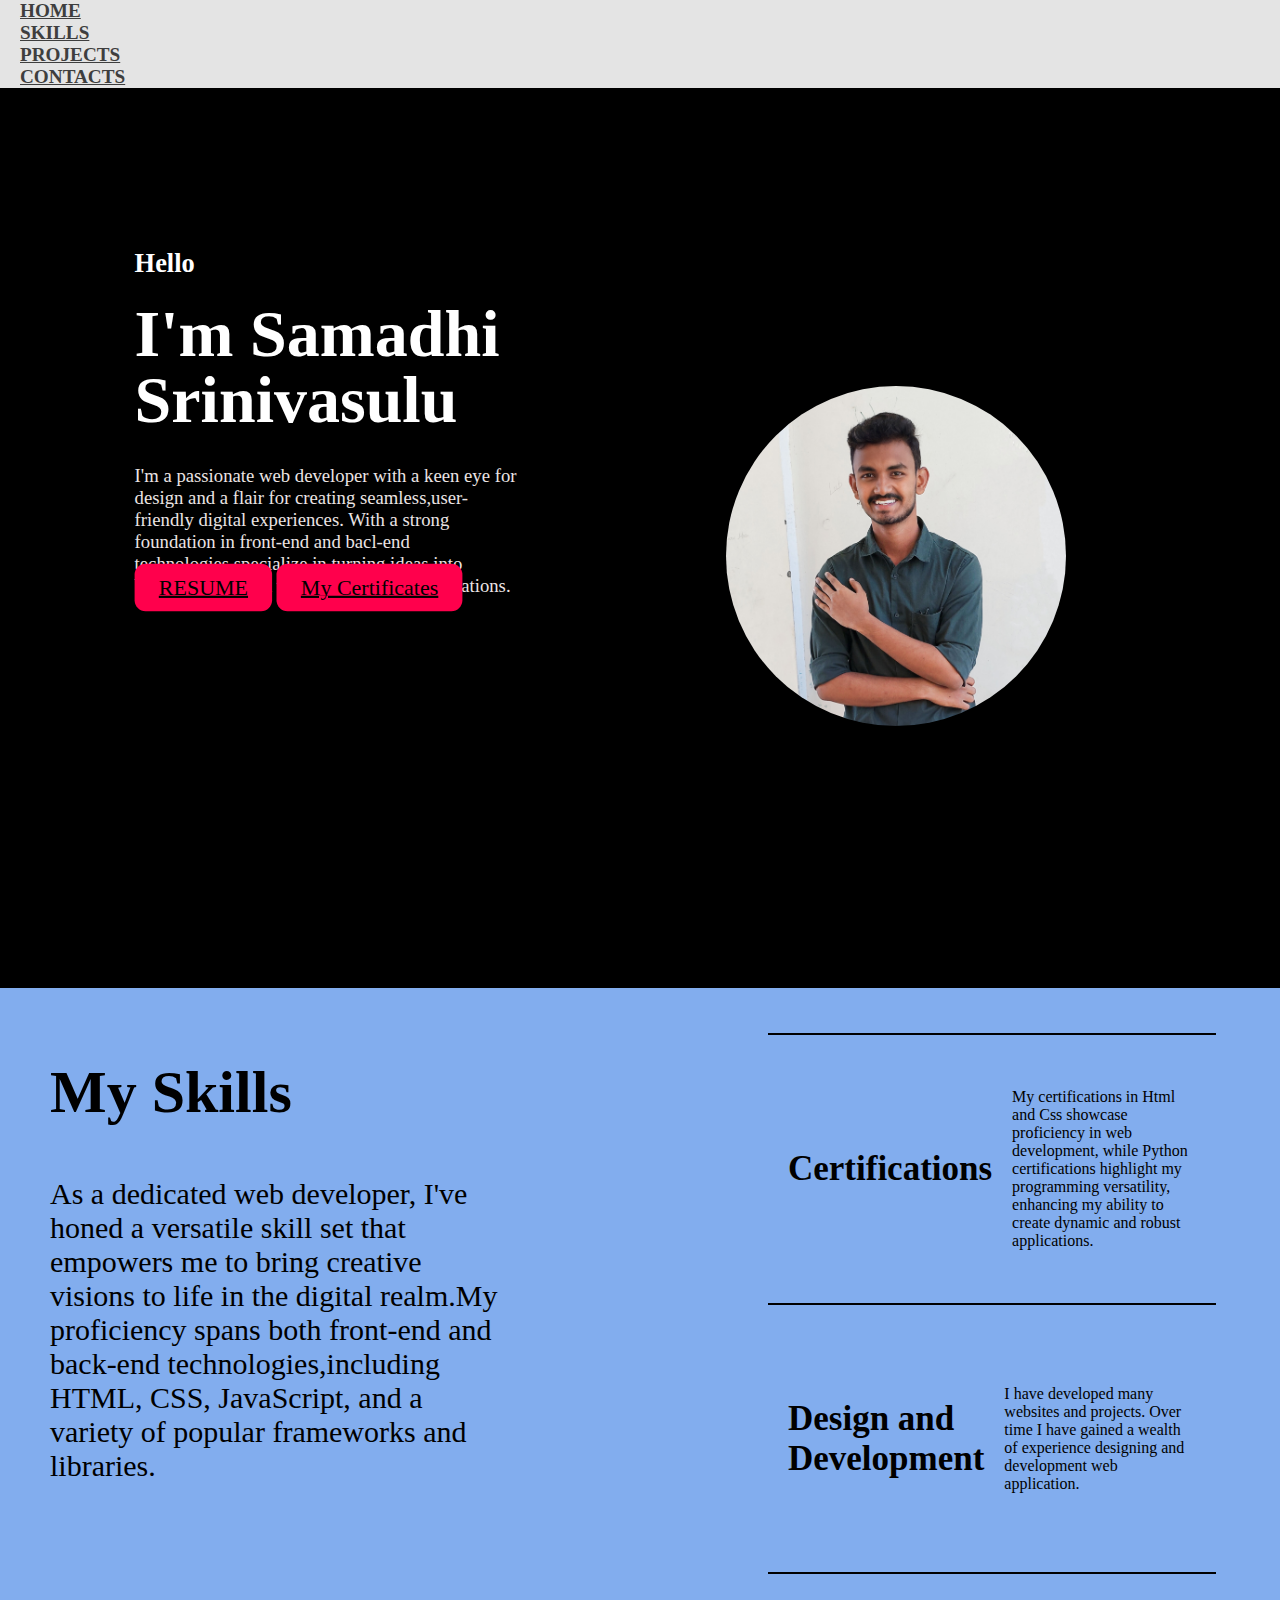
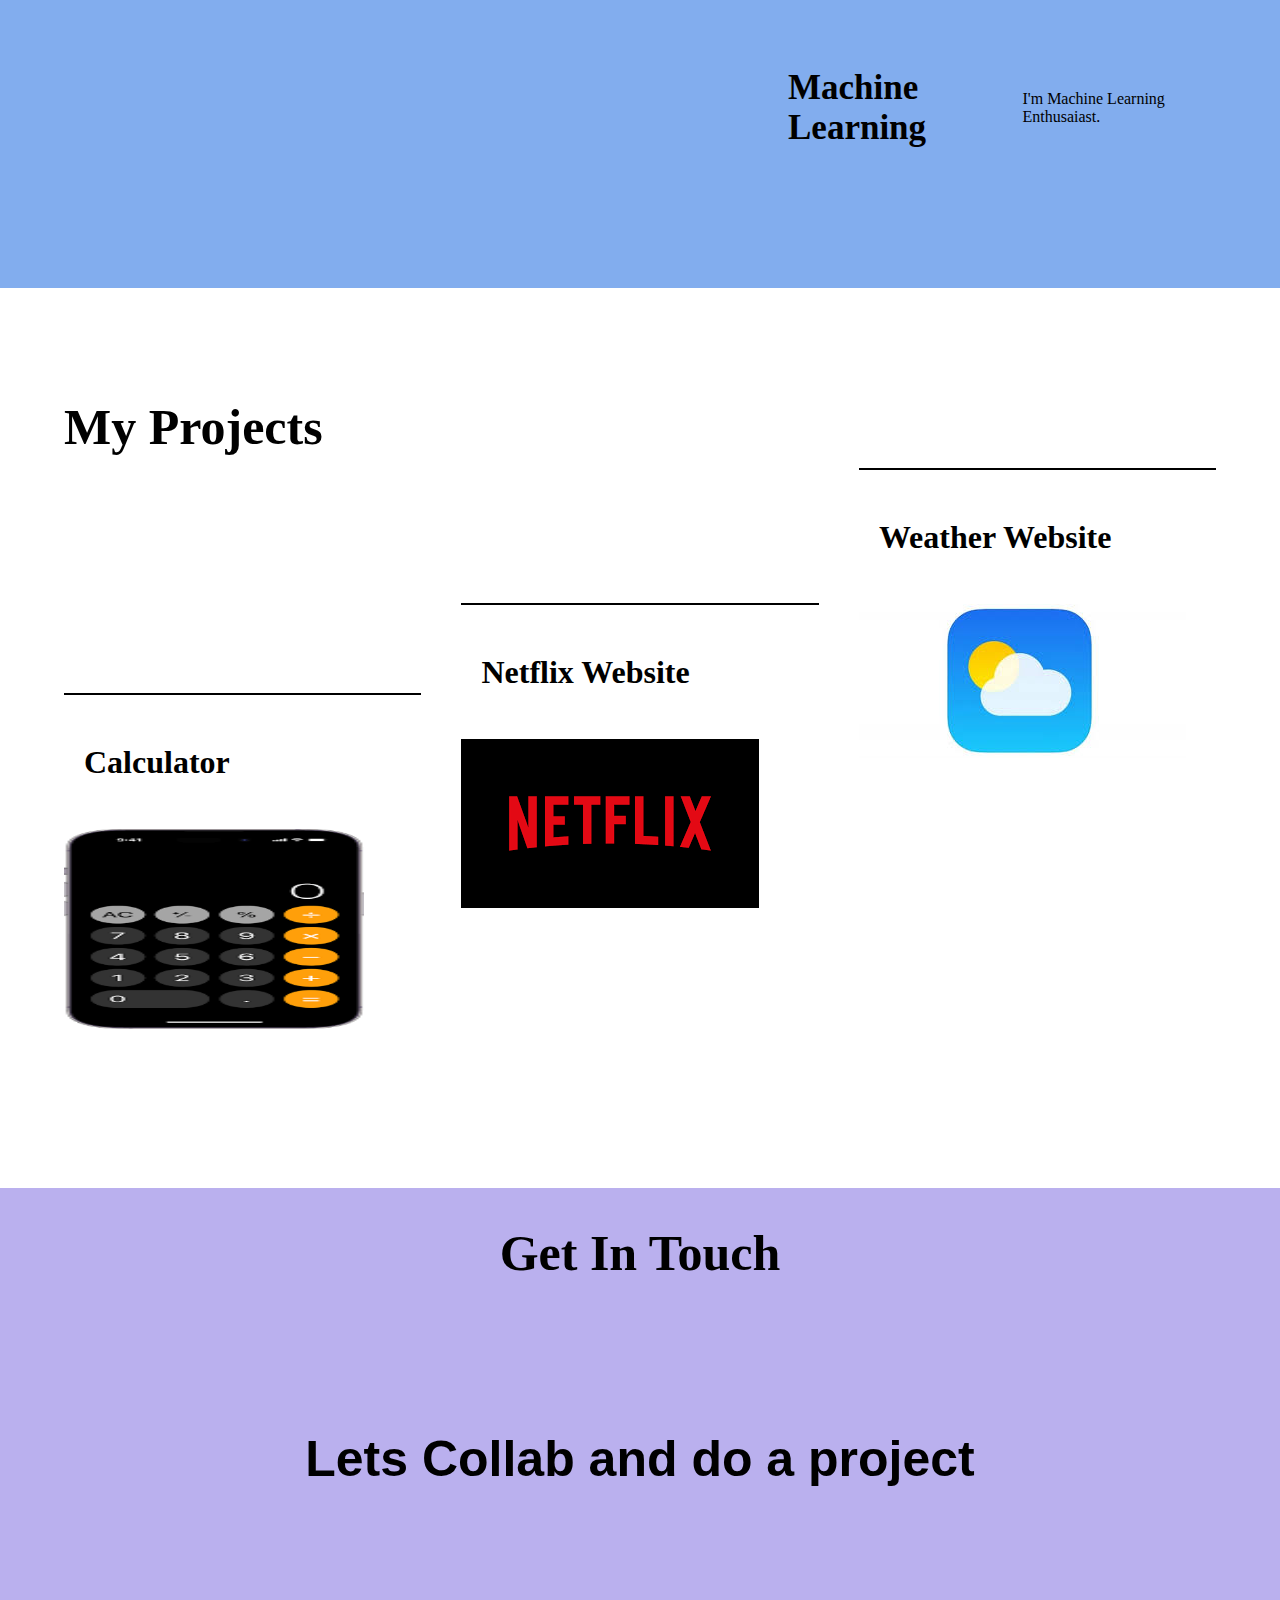
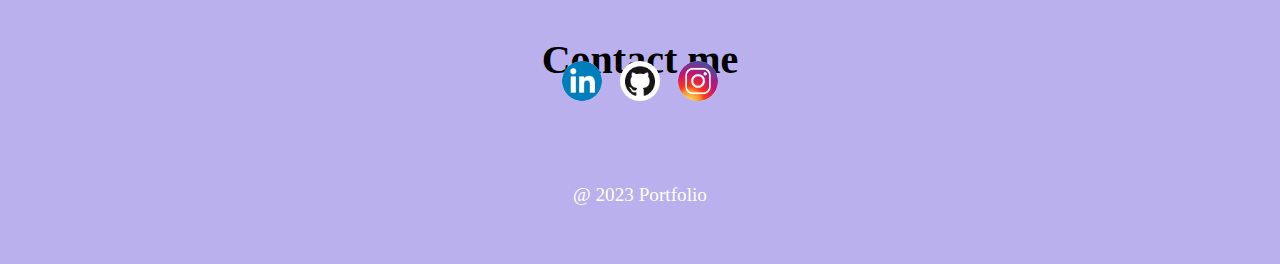
==== pindex.html @ dc765eac "Add files via upload" ====
<!DOCTYPE html>
<html lang="en">
<head>
    <meta charset="UTF-8">
    <meta http-equiv="X-UA-Compatible" content="IE=edge"/>
    <meta name="viewport" content="width=device-width, initial-scale=1.0">
    <title>Portfolio</title>
    <link rel="stylesheet" href= "pindex.css" /> 
     <link
        href="https://cdn.jsdelivr.net/npm/bootstrap@5.3.2/dist/css/bootstrap.min.css" 
        rel="stylesheet" 
        integrity="sha384-T3c6CoIi6uLrA9TneNEoa7RxnatzjcDSCmG1MXxSR1GAsXEV/Dwwykc2MPK8M2HN" 
        crossorigin="anonymous">
     
</head>
<body>
    <header class="header_section">
        <div class="container">
            <nav class="navbar navbar-expand-lg bg-body-tertiary">
                <div class="collapse navbar-collapse" id="navbarSupportedContent">
                    <ul class="navbar-nav mx-auto">
                        <li class="nav-item active">
                            <a class="nav-link" href="pindex.html">Home</a>
                        </li>
                        <li class="nav-item">
                            <a class="nav-link" href="#page1">Skills</a>
                        </li>
                        <li class="nav-item">
                            <a class="nav-link" href="#page2">Projects</a>
                        </li>
                        <div class="nav-item">
                            <a class="nav-link" href="#page3">Contacts</a>
                        </div>
                    </ul>
                </div>
            </nav>
        </div>
    </header>

    <div id="main">
        <div id="page">

                <img src="./pportfolio.png" style="padding: 150px; border-radius: 50%;" alt="" />

            <div id="text">
                <h2>Hello</h2>
                <h1>I'm Samadhi Srinivasulu</h1>
                <h4>
                    I'm a passionate web developer with a keen eye for design and a flair for creating seamless,user-friendly digital experiences. With a strong foundation in front-end and bacl-end technologies,specialize in turning ideas into beautifully crafted websites and with applications. <br><br><br><br><br>
                </h4>
                <div id="buttons">
                    <button id="b2">
                        <a href="./pResume.pdf">RESUME</a>
                    </button>
                    <button id="b2">
                        <a href="./certificates/">My Certificates</a>
                    </button>
                </div>
            </div>
        </div>

        
        <div id="page1">
            <div id="right">
                <div id="text1">
                    <h1>My Skills</h1>
                    <h4>
                        As a dedicated web developer, I've honed a versatile skill set that empowers me to bring creative visions to life in the digital realm.My proficiency spans both front-end and back-end technologies,including HTML, CSS, JavaScript, and a variety of popular frameworks and libraries.
                    </h4>               
                </div>
            </div>
            <div id="left">
                <div class="box">
                    <h1>Certifications</h1>
                    <p>
                        My certifications in Html and Css showcase proficiency in web development, while Python certifications highlight my programming versatility, enhancing my ability to create dynamic and robust applications.
                    </p> 
                </div>
                <div class="box">
                    <h1>Design and Development</h1>
                    <p>
                        I have developed many websites and projects. Over time I have gained a wealth of experience designing and development web application. 
                    </p>               
                </div>
                <div class="box"> 
                    <h1>Machine Learning</h1>
                    <p>
                        I'm Machine Learning Enthusaiast.
                    </p>
                </div>
            </div>
        </div>


        <div id="page2">
            <div id="text4">
                <h1>My Projects</h1>
            </div>
            <div id="project">
                <div class="projects p1">
                    <div id="text3">
                        <h1>Calculator</h1>
                    </div>
                    <div id="image">
                        <a href="./Calculator/index.html">
                            <img src="./pcalculator.png" alt="Calculator">
                        </a>
                    </div>
                </div>
                <div class="projects p2">
                    <div id="text3">
                        <h1>Netflix Website</h1>
                    </div>
                    <div id="image">
                        <a href="./netflix/index.html">
                            <img src="./pNetflix.png" alt="Netflix Website">
                        </a>
                    </div>
                </div>
                <div class="projects p3">
                    <div id="text3">
                        <h1>Weather Website</h1>
                    </div>
                    <div id="image">
                        <a href="./weather/index.html">
                            <img src="./pweather.png" alt="NewsLetter Website">
                        </a>
                    </div>
                </div>

            </div>
        </div>


        <section class="end">
            <div id="page3" class="contact-me">
                <br /><br />
                <h2>Get In Touch</h2>
                <br />

                <h2 class="collab">Lets Collab and do a project</h2>
                <br />

                <p> Contact me</p>
                <br />

                
                <a class="btn" href="https://www.linkedin.com/in/samadhi-srinivasulu-162390257?utm_source=share&utm_campaign=share_via&utm_content=profile&utm_medium=android_app"><img src="./plinkedin.png" width="40px" height="40px" alt=""></a>
                <a class="btn" href="https://github.com/SrinivasSamadhi"><img src="./pgithub.png" width="40px" height="40px" alt=""></a>
                <a class="btn" href="https://www.instagram.com/s_r_i_n_i_v_a_s_31?igshid=YTQwZjQ0NmI0OA=="><img src="./pinstagram.jpeg" width="40px" height="40px" alt=""></a>
            </div>

            <div class="bottom-container">
                <div style="width: 50%; margin-left: auto; margin-right: auto;">
                    <br>
                    <p class="copyright">@ 2023 Portfolio</p>
                </div>
            </div>
        </section>
    </div> 
     <script 
        src="https://cdn.jsdelivr.net/npm/bootstrap@5.3.2/dist/js/bootstrap.bundle.min.js" 
        integrity="sha384-C6RzsynM9kWDrMNeT87bh95OGNyZPhcTNXj1NW7RuBCsyN/o0jlpcV8Qyq46cDfL" 
        crossorigin="anonymous">
    </script> 

    
</body>
</html>
---- pindex.css ----
*{
    margin: 0%;
    padding: 0%;
    box-sizing: border-box;
    font-family: montserrat;
}
html,body{
    height: 100%;
    width: 100%;
}
#main{
    position: relative;
    overflow: hidden;
}
#page{
    color: #fff;
    position: relative;
    height: 100vh;
    width: 100vw;
    background-color: black;
}
#page>img{
    position: absolute;
    right: 5%;
    top: 52%;
    transform: translateY(-50%);
    width: 50%;
}
#page>#nav{
    display: flex;
    align-items: center;
    justify-content: space-between;
    padding: 0px 30px;
    position: absolute;
    z-index: 9;
    height: 10%;
    width: 100%;
}
#center-nav{
    display: flex;
    gap: 20px;
    text-align: center;
}
#center-nav>a{
    text-decoration: none;
    color:#000;
    font-weight: 500;
    font-size: 18px;
    text-align: center;
}
#nav>input{
    padding: 10px 5px;
    border-radius: 10px;
    border: 1px solid #dadada;
    text-transform: uppercase;
}
#text{
    padding: 30px 50px;
    position: relative;
    top: 18%;
    left: 8%;
    height: 75%;
    width: 35%;
    scale: 1.1;
}
#text>h1{
    font-size: 60px;
    line-height: 1;
    margin-top: 20px;
}
#text>h4{
    margin-top: 30px;
    color: #ebe4e4;
    font-size: 17px;
    font-weight: 500;
}
#buttons{
    position: relative;
    left: 0%;
    bottom: 18%;
    height: 20%;
    width: 100%;
}
#buttons>button{
    padding: 10px 22px;
    background-color: rgb(255, 0, 76);
    border-radius: 10px;
    border: none;
    font-weight: 500;
}
#buttons>button>a{
    font-size: 20px;
    color: black;
}
#button>#b2{
    margin-left: 20px;
    background-color: black;
}

#page1{
    position: relative;
    height: 100vh;
    width: 100vw;
    background-color: rgb(130, 173, 238);
    /* padding: 50px; */ 
}
#page1>#left{
    position: absolute;
    right: 5%;
    height: 90%;
    top: 50%;
    transform: translateY(-50%);
    width: 35%;
    /* padding: 50px; */
}
#left>.box{
    display: flex;
    align-items: center;
    justify-content: space-between;
    padding: 0px 20px;
    height: 33.3%;
    width: 100%;
    border-top: 2px solid #000;
}
#left>.box>h4{
    font-size: 30px;
}
#left>.box>h1{
    font-size: 35px;
}
#left>.box>p{
    margin-left: 20px;
}
#text1{
    margin: 50px 50px;
    height: 30%;
    width: 50%;
    position: absolute;
    z-index: 9;
}
#text1>h1{
    font-size: 60px;
    margin-top: 20px;
}
#text1>h4{
    font-size: 30px;
    color: black;
    font-weight: 500;
    width: 70%;
    margin-top: 50px;
}
#text1>h5{
    color: #8873EF;
    transform: rotate(-20deg);
    position: absolute;
    left: -2%;
}
#page2{
    position: relative;
    height: 100vh;
    width: 100vw;
    background-color: #fff;
}
#project{
    display: flex;
    align-items: center;
    justify-content: space-between;
    height: 50%;
    width: 90%;
    position: absolute;
    left: 50%;
    transform: translateX(-50%);
    bottom: 5%;
}
.projects{
    border-top: 2px solid #000;
    height: 100%;
    width: 31%;
}
#text3{
    display: flex;
    align-items: center;
    justify-content: space-between;
    padding: 0px 20px;
    height: 30%;
    width: 100%;
}
#image{
    height: 70%;
    width: 100%;
}
#image>img{
    height: 100%;
    width: 100%;
    object-fit: cover;
}
.p1 img{
    height: 200px;
    width: 300px;
}
.p2{
    position: relative;
    top: -20%;
}
.p3{
    position: relative;
    top: -50%;
}
#text4{
    position: absolute;
    top: 10%;
    left: 5%;
    height: 20%;
    width: 30%;
}
#text4>h1{
    margin-top: 20px;
    font-size: 50px;
}
.end{
    background-color: #bab0ee;
    text-align: center;
    padding-bottom: 50px;
}
.contact-me p
{
    font-size: 40px;
}
.contact-me h2
{
    font-size: 50px;
}
    .contact-me{
        width: 100%;
        height: 570px;
        font-weight: bold;
        position: relative;
    }
    .collab{
        font-size: 3.1rem;
        font-family: 'Montserrat',sans-serif;
        display: block;
        font-weight: bolder;
        margin: 100px auto;
        padding: 30px 0;
    }
    .copyright{
        color: white;
        font-size: 1.2rem;
        margin: 0;
        padding: 8px 0 8px 0;
    }
    .btn{
        padding: 7px 7px;
    }
    .btn>img{
        border-radius: 50%;
        position: relative;
        bottom: 40px;
    }
   .nav-item > a{
    color: #3e3e3e !important;
    font-size: 1.2rem;
    font-weight: 600;
    margin: 7px 20px;
    text-transform: uppercase;
   }
   .header_section{
    background-color: #2222221f;
   }
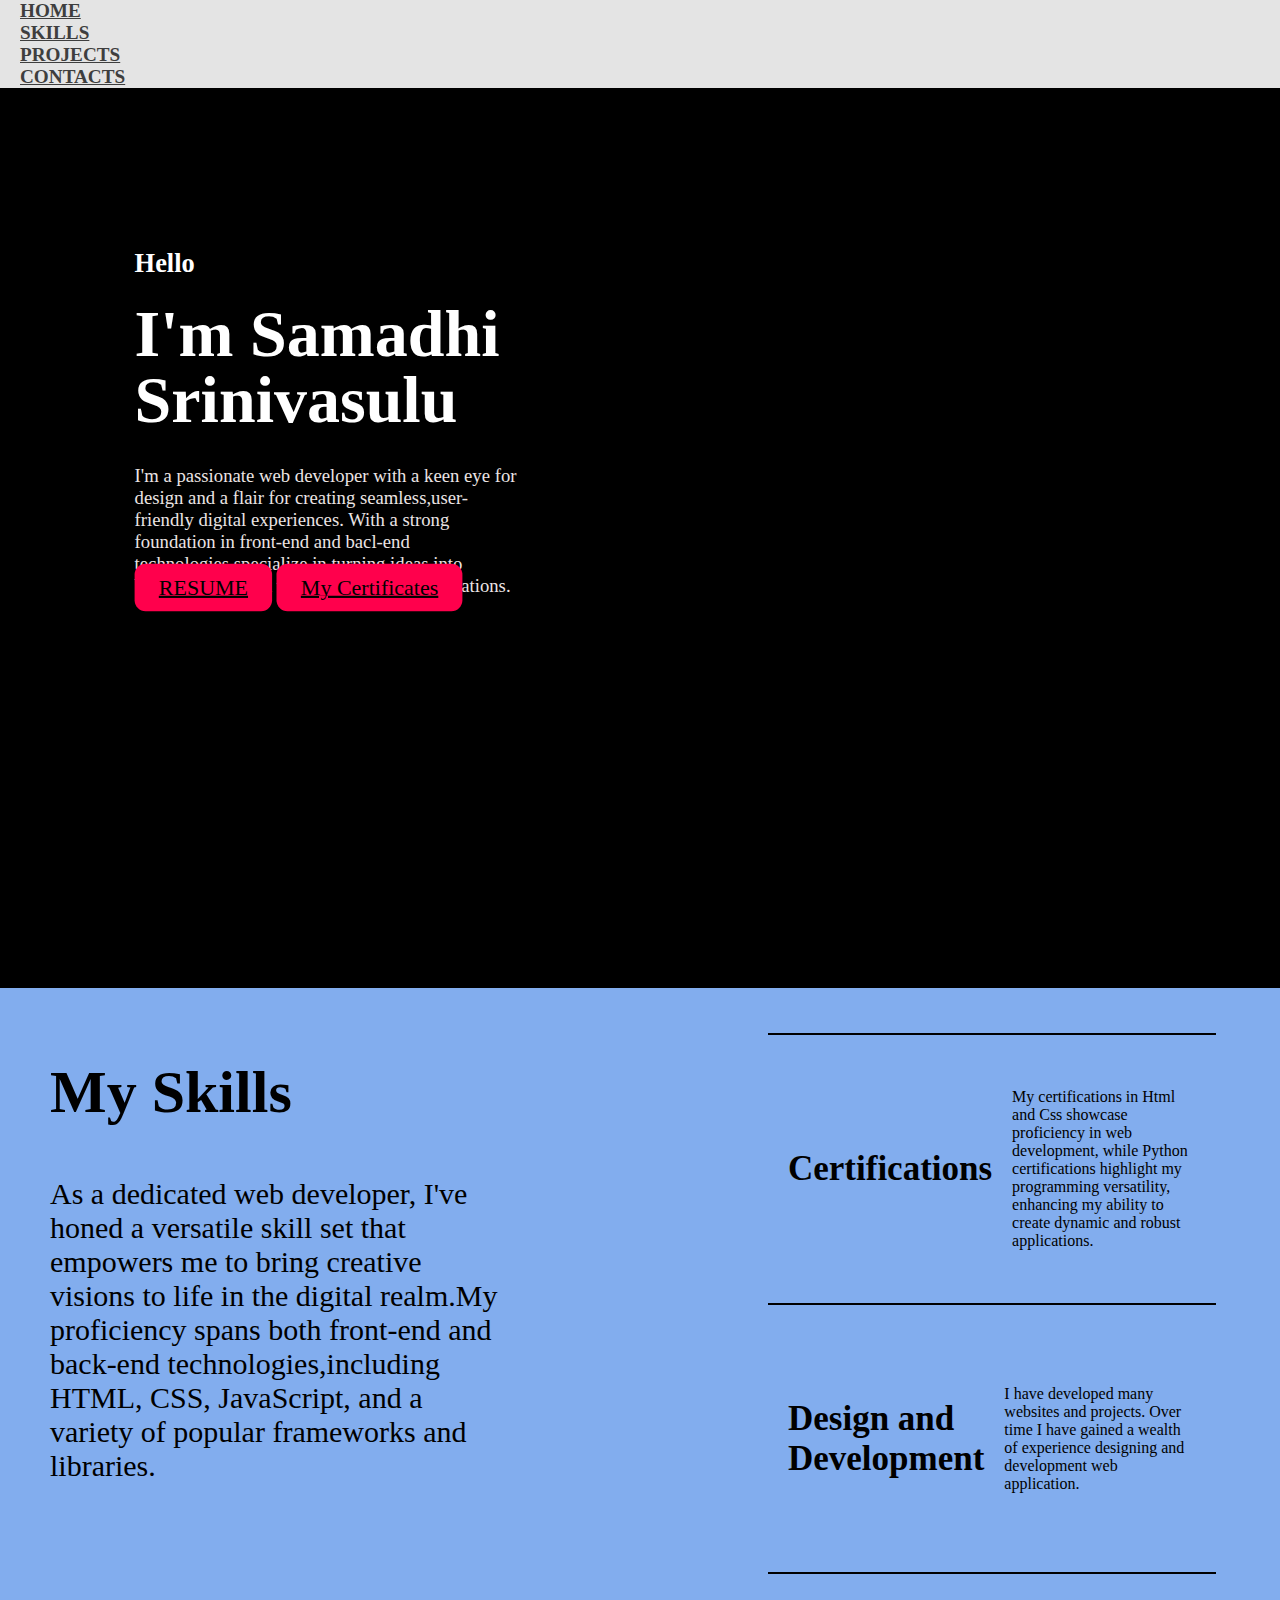
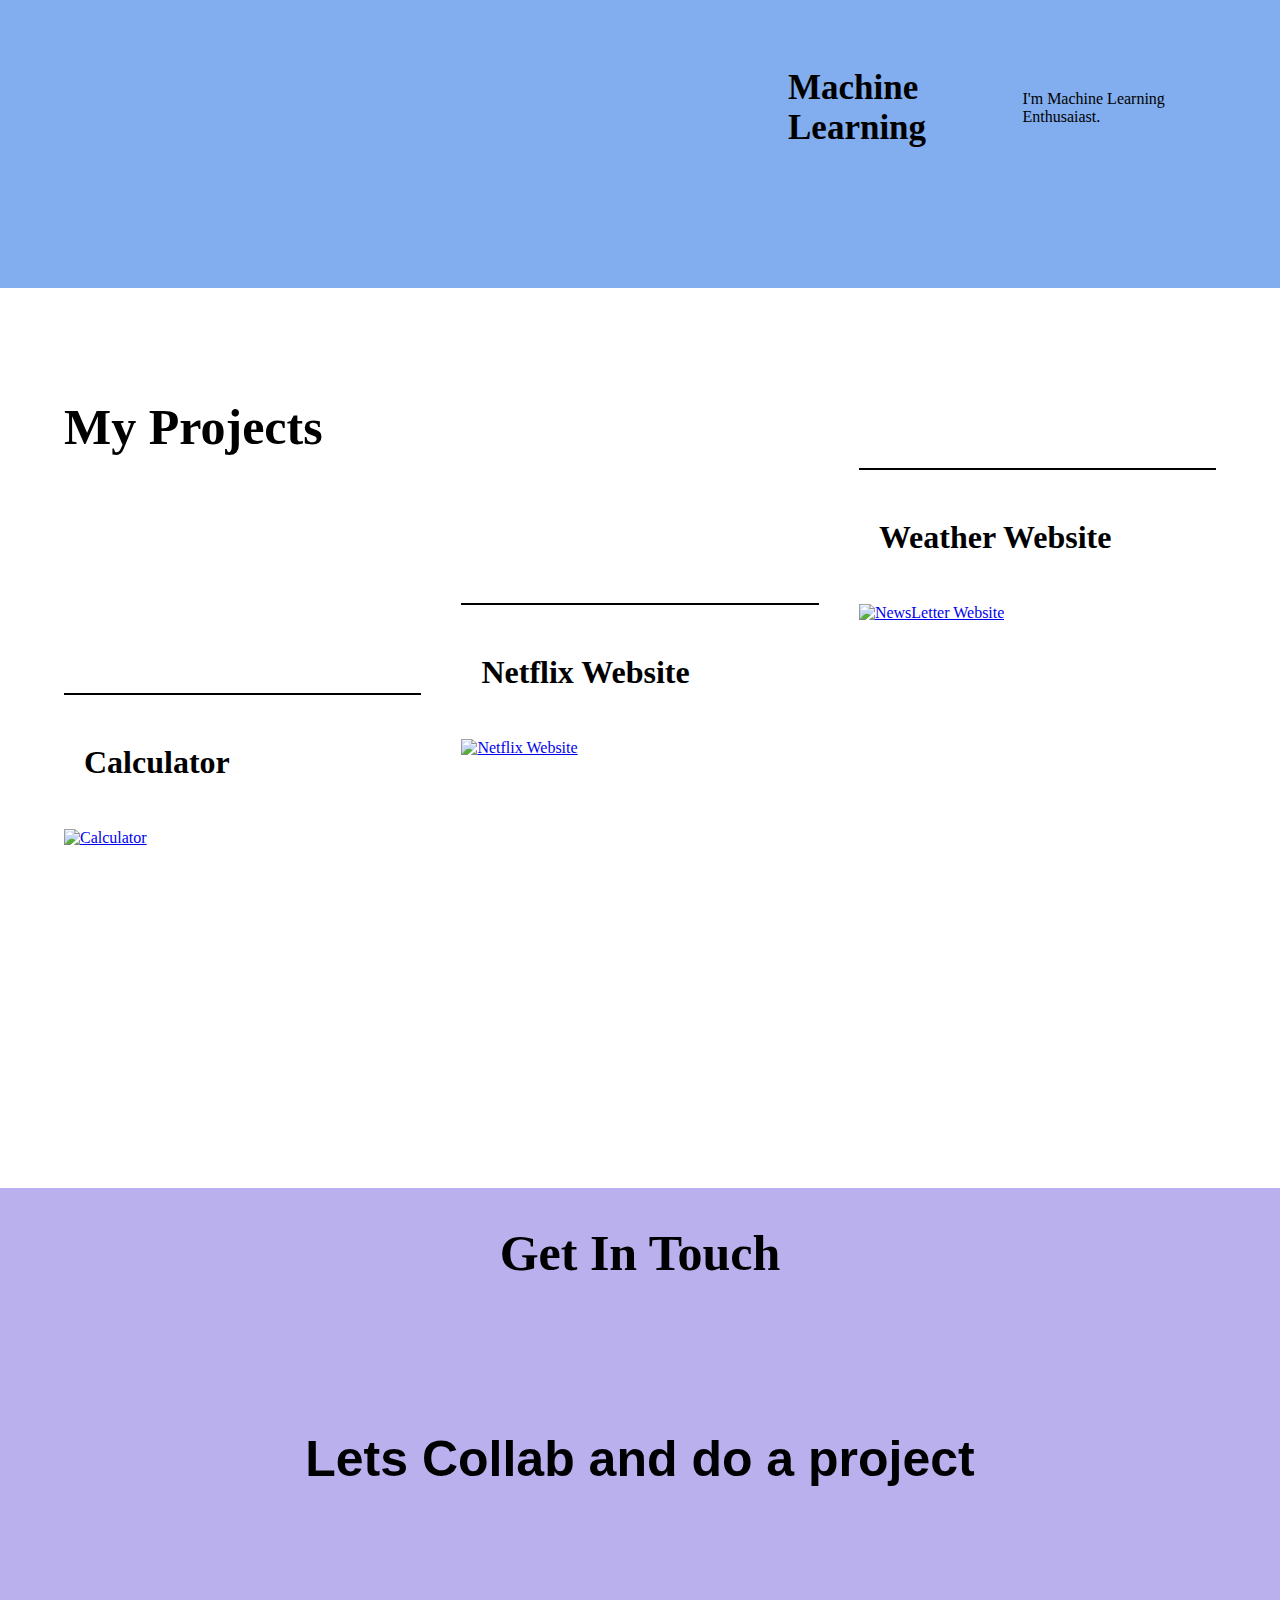
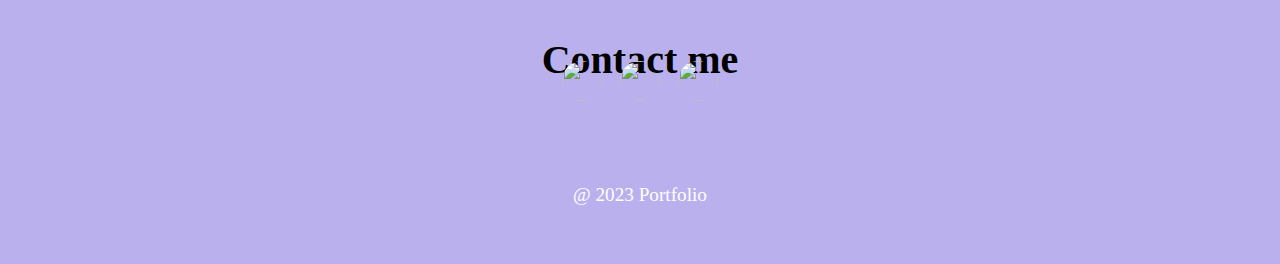
==== commit fbd5cc1c: "Update pindex.html" ====
--- a/pindex.html
+++ b/pindex.html
@@ -5,7 +5,7 @@
     <meta http-equiv="X-UA-Compatible" content="IE=edge"/>
     <meta name="viewport" content="width=device-width, initial-scale=1.0">
     <title>Portfolio</title>
-    <link rel="stylesheet" href= "pindex.css" /> 
+    <link rel="stylesheet" href= "portfolio/pindex.css" /> 
      <link
         href="https://cdn.jsdelivr.net/npm/bootstrap@5.3.2/dist/css/bootstrap.min.css" 
         rel="stylesheet" 
@@ -166,4 +166,4 @@
 
     
 </body>
-</html>+</html>
--- a/portfolio/pindex.css
+++ b/portfolio/pindex.css
@@ -0,0 +1,270 @@
+*{
+    margin: 0%;
+    padding: 0%;
+    box-sizing: border-box;
+    font-family: montserrat;
+}
+html,body{
+    height: 100%;
+    width: 100%;
+}
+#main{
+    position: relative;
+    overflow: hidden;
+}
+#page{
+    color: #fff;
+    position: relative;
+    height: 100vh;
+    width: 100vw;
+    background-color: black;
+}
+#page>img{
+    position: absolute;
+    right: 5%;
+    top: 52%;
+    transform: translateY(-50%);
+    width: 50%;
+}
+#page>#nav{
+    display: flex;
+    align-items: center;
+    justify-content: space-between;
+    padding: 0px 30px;
+    position: absolute;
+    z-index: 9;
+    height: 10%;
+    width: 100%;
+}
+#center-nav{
+    display: flex;
+    gap: 20px;
+    text-align: center;
+}
+#center-nav>a{
+    text-decoration: none;
+    color:#000;
+    font-weight: 500;
+    font-size: 18px;
+    text-align: center;
+}
+#nav>input{
+    padding: 10px 5px;
+    border-radius: 10px;
+    border: 1px solid #dadada;
+    text-transform: uppercase;
+}
+#text{
+    padding: 30px 50px;
+    position: relative;
+    top: 18%;
+    left: 8%;
+    height: 75%;
+    width: 35%;
+    scale: 1.1;
+}
+#text>h1{
+    font-size: 60px;
+    line-height: 1;
+    margin-top: 20px;
+}
+#text>h4{
+    margin-top: 30px;
+    color: #ebe4e4;
+    font-size: 17px;
+    font-weight: 500;
+}
+#buttons{
+    position: relative;
+    left: 0%;
+    bottom: 18%;
+    height: 20%;
+    width: 100%;
+}
+#buttons>button{
+    padding: 10px 22px;
+    background-color: rgb(255, 0, 76);
+    border-radius: 10px;
+    border: none;
+    font-weight: 500;
+}
+#buttons>button>a{
+    font-size: 20px;
+    color: black;
+}
+#button>#b2{
+    margin-left: 20px;
+    background-color: black;
+}
+
+#page1{
+    position: relative;
+    height: 100vh;
+    width: 100vw;
+    background-color: rgb(130, 173, 238);
+    /* padding: 50px; */ 
+}
+#page1>#left{
+    position: absolute;
+    right: 5%;
+    height: 90%;
+    top: 50%;
+    transform: translateY(-50%);
+    width: 35%;
+    /* padding: 50px; */
+}
+#left>.box{
+    display: flex;
+    align-items: center;
+    justify-content: space-between;
+    padding: 0px 20px;
+    height: 33.3%;
+    width: 100%;
+    border-top: 2px solid #000;
+}
+#left>.box>h4{
+    font-size: 30px;
+}
+#left>.box>h1{
+    font-size: 35px;
+}
+#left>.box>p{
+    margin-left: 20px;
+}
+#text1{
+    margin: 50px 50px;
+    height: 30%;
+    width: 50%;
+    position: absolute;
+    z-index: 9;
+}
+#text1>h1{
+    font-size: 60px;
+    margin-top: 20px;
+}
+#text1>h4{
+    font-size: 30px;
+    color: black;
+    font-weight: 500;
+    width: 70%;
+    margin-top: 50px;
+}
+#text1>h5{
+    color: #8873EF;
+    transform: rotate(-20deg);
+    position: absolute;
+    left: -2%;
+}
+#page2{
+    position: relative;
+    height: 100vh;
+    width: 100vw;
+    background-color: #fff;
+}
+#project{
+    display: flex;
+    align-items: center;
+    justify-content: space-between;
+    height: 50%;
+    width: 90%;
+    position: absolute;
+    left: 50%;
+    transform: translateX(-50%);
+    bottom: 5%;
+}
+.projects{
+    border-top: 2px solid #000;
+    height: 100%;
+    width: 31%;
+}
+#text3{
+    display: flex;
+    align-items: center;
+    justify-content: space-between;
+    padding: 0px 20px;
+    height: 30%;
+    width: 100%;
+}
+#image{
+    height: 70%;
+    width: 100%;
+}
+#image>img{
+    height: 100%;
+    width: 100%;
+    object-fit: cover;
+}
+.p1 img{
+    height: 200px;
+    width: 300px;
+}
+.p2{
+    position: relative;
+    top: -20%;
+}
+.p3{
+    position: relative;
+    top: -50%;
+}
+#text4{
+    position: absolute;
+    top: 10%;
+    left: 5%;
+    height: 20%;
+    width: 30%;
+}
+#text4>h1{
+    margin-top: 20px;
+    font-size: 50px;
+}
+.end{
+    background-color: #bab0ee;
+    text-align: center;
+    padding-bottom: 50px;
+}
+.contact-me p
+{
+    font-size: 40px;
+}
+.contact-me h2
+{
+    font-size: 50px;
+}
+    .contact-me{
+        width: 100%;
+        height: 570px;
+        font-weight: bold;
+        position: relative;
+    }
+    .collab{
+        font-size: 3.1rem;
+        font-family: 'Montserrat',sans-serif;
+        display: block;
+        font-weight: bolder;
+        margin: 100px auto;
+        padding: 30px 0;
+    }
+    .copyright{
+        color: white;
+        font-size: 1.2rem;
+        margin: 0;
+        padding: 8px 0 8px 0;
+    }
+    .btn{
+        padding: 7px 7px;
+    }
+    .btn>img{
+        border-radius: 50%;
+        position: relative;
+        bottom: 40px;
+    }
+   .nav-item > a{
+    color: #3e3e3e !important;
+    font-size: 1.2rem;
+    font-weight: 600;
+    margin: 7px 20px;
+    text-transform: uppercase;
+   }
+   .header_section{
+    background-color: #2222221f;
+   }
